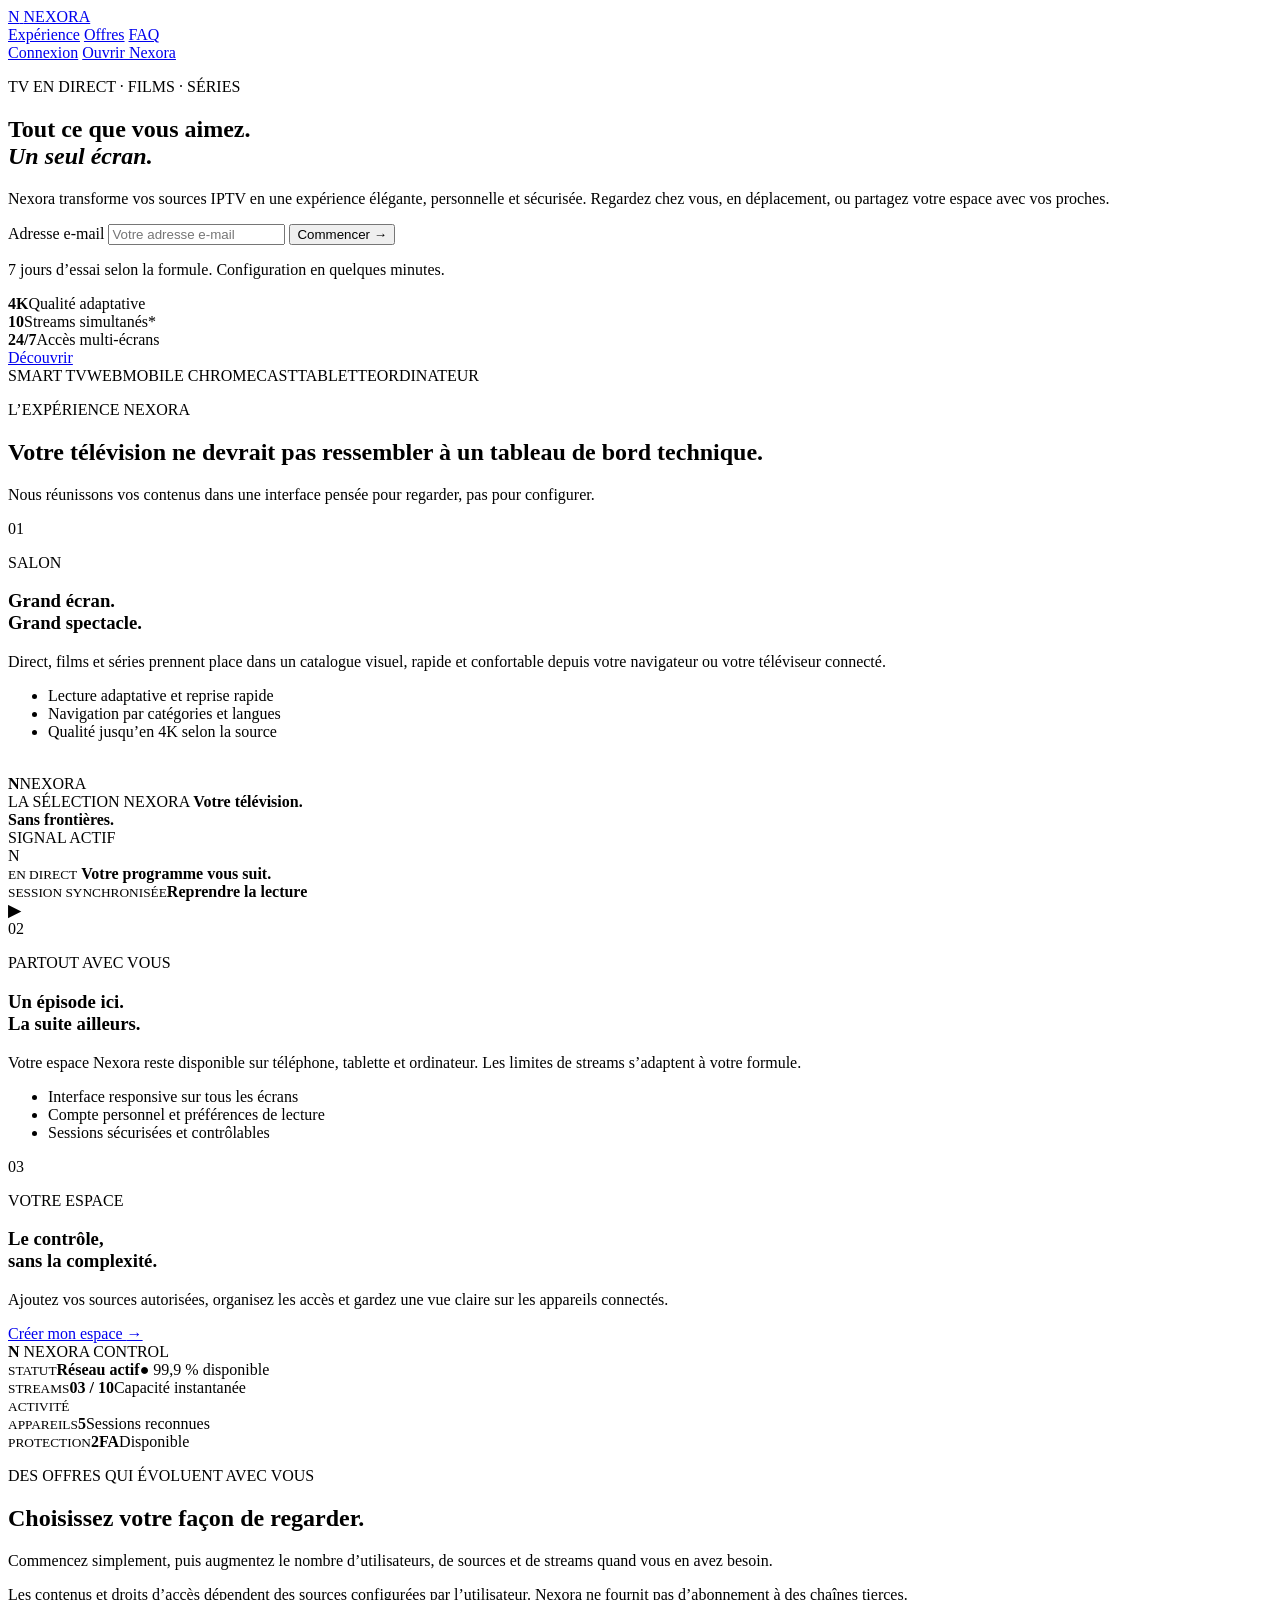
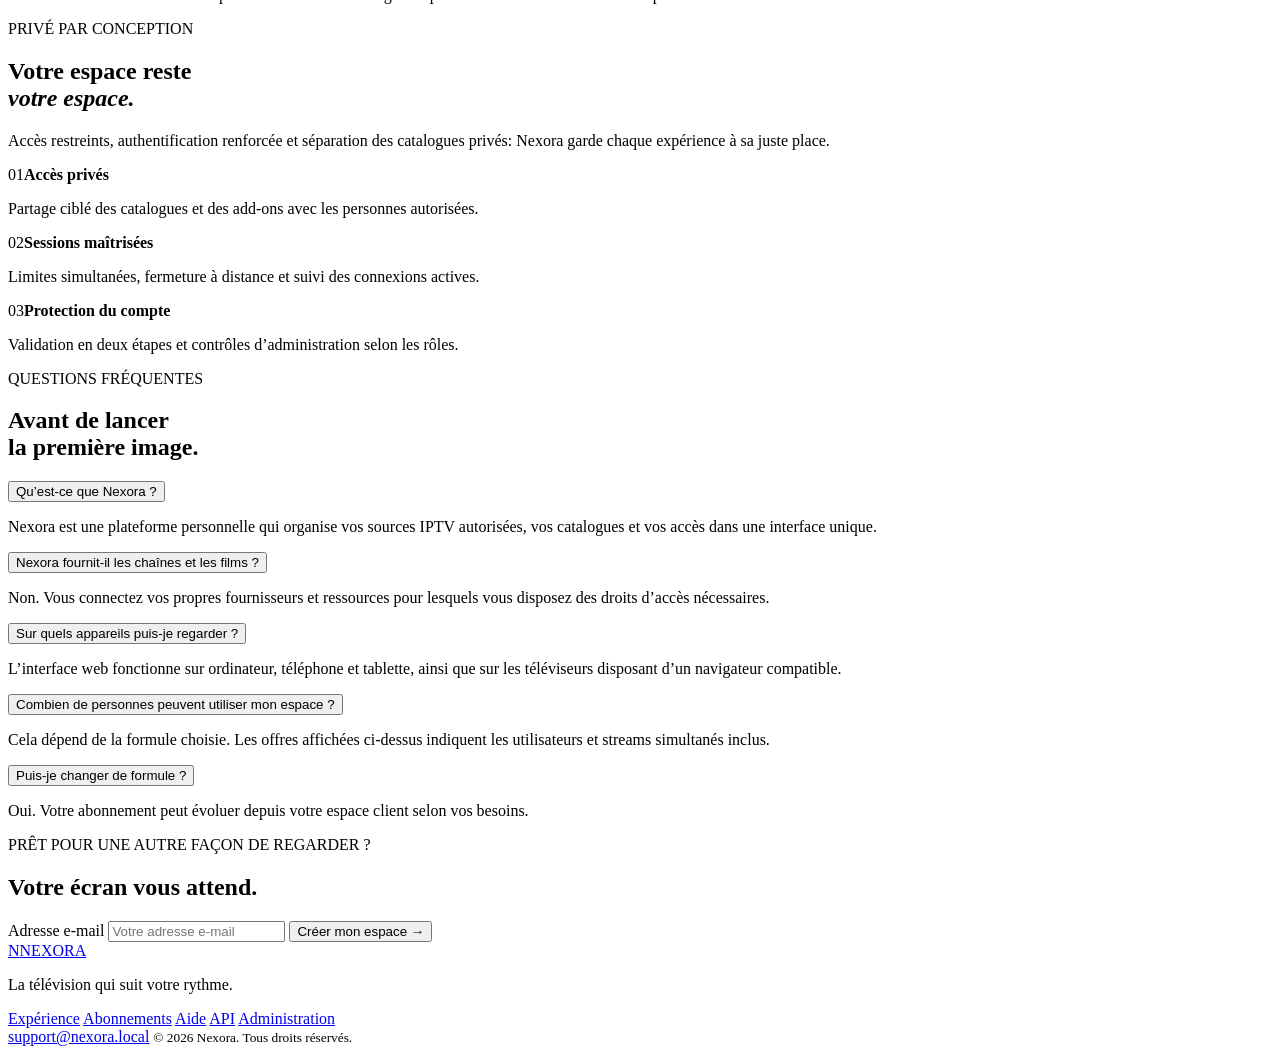
==== frontend/index.html @ 3fbe415e "Initial Nexora split monorepo" ====
<!DOCTYPE html>
<html lang="fr">
<head>
    <meta charset="UTF-8">
    <meta name="viewport" content="width=device-width, initial-scale=1.0">
    <meta name="theme-color" content="#050505">
    <meta name="description" content="Nexora réunit télévision en direct, films, séries et sources privées dans une expérience fluide sur tous vos écrans.">
    <title>Nexora | Toute votre télévision, enfin réunie</title>
    <link rel="icon" href="/favicon.svg" type="image/svg+xml">
    <link rel="stylesheet" href="/assets/landing.css?v=20260616-1">
    <script src="/assets/landing.js?v=20260616-1" defer></script>
</head>
<body>
<div class="page-grain" aria-hidden="true"></div>

<header class="landing-header" id="landingHeader">
    <a class="landing-brand" href="#top" aria-label="Nexora, accueil">
        <span class="brand-glyph">N</span>
        <span>NEXORA</span>
    </a>
    <nav class="landing-nav" aria-label="Navigation principale">
        <a href="#experience">Expérience</a>
        <a href="#offres">Offres</a>
        <a href="#faq">FAQ</a>
    </nav>
    <div class="header-actions">
        <a class="text-link" href="/watch.html?mode=login" id="loginLaunchButton">Connexion</a>
        <a class="button button-small button-light" href="/watch.html?mode=login" id="appLaunchButton">Ouvrir Nexora</a>
    </div>
</header>

<main id="top">
    <section class="landing-hero" aria-labelledby="heroTitle">
        <div class="hero-collage" aria-hidden="true">
            <div class="hero-tile tile-one"></div>
            <div class="hero-tile tile-two"></div>
            <div class="hero-tile tile-three"></div>
            <div class="hero-tile tile-four"></div>
            <div class="hero-tile tile-five"></div>
            <div class="hero-tile tile-six"></div>
        </div>
        <div class="hero-wash" aria-hidden="true"></div>
        <div class="hero-orbit orbit-one" aria-hidden="true"></div>
        <div class="hero-orbit orbit-two" aria-hidden="true"></div>

        <div class="hero-content">
            <p class="eyebrow reveal">TV EN DIRECT · FILMS · SÉRIES</p>
            <h1 id="heroTitle" class="reveal">Tout ce que vous aimez.<br><em>Un seul écran.</em></h1>
            <p class="hero-copy reveal">
                Nexora transforme vos sources IPTV en une expérience élégante, personnelle et sécurisée.
                Regardez chez vous, en déplacement, ou partagez votre espace avec vos proches.
            </p>
            <form class="signup-form reveal" data-signup-form>
                <label class="sr-only" for="heroEmail">Adresse e-mail</label>
                <input id="heroEmail" name="email" type="email" autocomplete="email" placeholder="Votre adresse e-mail" required>
                <button type="submit">Commencer <span aria-hidden="true">→</span></button>
            </form>
            <p class="form-note reveal">7 jours d’essai selon la formule. Configuration en quelques minutes.</p>
        </div>

        <div class="hero-status reveal" aria-label="Avantages principaux">
            <div><strong>4K</strong><span>Qualité adaptative</span></div>
            <div><strong>10</strong><span>Streams simultanés*</span></div>
            <div><strong>24/7</strong><span>Accès multi-écrans</span></div>
        </div>
        <a class="scroll-cue" href="#experience"><span></span>Découvrir</a>
    </section>

    <section class="proof-strip" aria-label="Compatibilité">
        <span>SMART TV</span><i></i><span>WEB</span><i></i><span>MOBILE</span><i></i>
        <span>CHROMECAST</span><i></i><span>TABLETTE</span><i></i><span>ORDINATEUR</span>
    </section>
    <section class="experience-section" id="experience">
        <div class="section-intro reveal">
            <p class="eyebrow">L’EXPÉRIENCE NEXORA</p>
            <h2>Votre télévision ne devrait pas ressembler à un tableau de bord technique.</h2>
            <p>Nous réunissons vos contenus dans une interface pensée pour regarder, pas pour configurer.</p>
        </div>

        <article class="feature feature-tv reveal">
            <div class="feature-copy">
                <span class="feature-index">01</span>
                <p class="eyebrow">SALON</p>
                <h3>Grand écran.<br>Grand spectacle.</h3>
                <p>Direct, films et séries prennent place dans un catalogue visuel, rapide et confortable depuis votre navigateur ou votre téléviseur connecté.</p>
                <ul class="feature-list">
                    <li>Lecture adaptative et reprise rapide</li>
                    <li>Navigation par catégories et langues</li>
                    <li>Qualité jusqu’en 4K selon la source</li>
                </ul>
            </div>
            <div class="tv-stage" aria-label="Aperçu de l’interface Nexora sur un téléviseur">
                <div class="tv-frame">
                    <div class="tv-screen">
                        <img src="/assets/images/hero.jpg" alt="">
                        <div class="screen-shade"></div>
                        <div class="screen-brand"><b>N</b>NEXORA</div>
                        <div class="screen-copy">
                            <span>LA SÉLECTION NEXORA</span>
                            <strong>Votre télévision.<br>Sans frontières.</strong>
                            <i></i>
                </div>
                <div class="tv-stand"></div>
                <span class="signal-chip">SIGNAL ACTIF</span>
            </div>
        </article>

        <article class="feature feature-mobile reveal">
            <div class="phone-stage" aria-label="Aperçu de Nexora sur mobile">
                <div class="phone phone-back">
                    <div class="phone-screen mobile-poster-two"></div>
                </div>
                <div class="phone phone-front">
                    <div class="phone-speaker"></div>
                    <div class="phone-screen mobile-poster-one">
                        <span class="mobile-brand">N</span>
                        <div class="mobile-now">
                            <small>EN DIRECT</small>
                            <strong>Votre programme vous suit.</strong>
                            <i></i>
                        </div>
                    </div>
                </div>
                <div class="floating-card">
                    <span class="pulse"></span>
                    <div><small>SESSION SYNCHRONISÉE</small><strong>Reprendre la lecture</strong></div>
                    <b>▶</b>
                </div>
            </div>
            <div class="feature-copy">
                <span class="feature-index">02</span>
                <p class="eyebrow">PARTOUT AVEC VOUS</p>
                <h3>Un épisode ici.<br>La suite ailleurs.</h3>
                <p>Votre espace Nexora reste disponible sur téléphone, tablette et ordinateur. Les limites de streams s’adaptent à votre formule.</p>
                <ul class="feature-list">
                    <li>Interface responsive sur tous les écrans</li>
                    <li>Compte personnel et préférences de lecture</li>
                    <li>Sessions sécurisées et contrôlables</li>
                </ul>
            </div>
        </article>

        <article class="feature feature-control reveal">
            <div class="feature-copy">
                <span class="feature-index">03</span>
                <p class="eyebrow">VOTRE ESPACE</p>
                <h3>Le contrôle,<br>sans la complexité.</h3>
                <p>Ajoutez vos sources autorisées, organisez les accès et gardez une vue claire sur les appareils connectés.</p>
                <a class="inline-link" href="/signup.html">Créer mon espace <span>→</span></a>
            </div>
            <div class="control-board" aria-label="Aperçu des fonctions de contrôle">
                <div class="control-top">
                    <span><b>N</b> NEXORA CONTROL</span>
                    <i></i>
                </div>
                <div class="control-grid">
                    <div class="control-stat accent"><small>STATUT</small><strong>Réseau actif</strong><span>● 99,9 % disponible</span></div>
                    <div class="control-stat"><small>STREAMS</small><strong>03 / 10</strong><span>Capacité instantanée</span></div>
                    <div class="control-stat wide">
                        <small>ACTIVITÉ</small>
                        <div class="chart"><i></i><i></i><i></i><i></i><i></i><i></i><i></i><i></i><i></i><i></i><i></i><i></i></div>
                    </div>
                    <div class="control-stat"><small>APPAREILS</small><strong>5</strong><span>Sessions reconnues</span></div>
                    <div class="control-stat"><small>PROTECTION</small><strong>2FA</strong><span>Disponible</span></div>
                </div>
            </div>
        </article>
    </section>

    <section class="plans-section" id="offres" aria-labelledby="plansTitle">
        <div class="plans-glow" aria-hidden="true"></div>
        <div class="section-intro centered reveal">
            <p class="eyebrow">DES OFFRES QUI ÉVOLUENT AVEC VOUS</p>
            <h2 id="plansTitle">Choisissez votre façon de regarder.</h2>
            <p>Commencez simplement, puis augmentez le nombre d’utilisateurs, de sources et de streams quand vous en avez besoin.</p>
        </div>
        <div class="plans-grid" id="plansGrid" aria-live="polite">
            <article class="plan-card plan-skeleton"></article>
            <article class="plan-card plan-skeleton featured"></article>
            <article class="plan-card plan-skeleton"></article>
            <article class="plan-card plan-skeleton"></article>
        </div>
        <p class="plans-footnote">Les contenus et droits d’accès dépendent des sources configurées par l’utilisateur. Nexora ne fournit pas d’abonnement à des chaînes tierces.</p>
    </section>

    <section class="security-section">
        <div class="security-copy reveal">
            <p class="eyebrow">PRIVÉ PAR CONCEPTION</p>
            <h2>Votre espace reste<br><em>votre espace.</em></h2>
            <p>Accès restreints, authentification renforcée et séparation des catalogues privés: Nexora garde chaque expérience à sa juste place.</p>
        </div>
        <div class="security-points reveal">
            <div><span>01</span><strong>Accès privés</strong><p>Partage ciblé des catalogues et des add-ons avec les personnes autorisées.</p></div>
            <div><span>02</span><strong>Sessions maîtrisées</strong><p>Limites simultanées, fermeture à distance et suivi des connexions actives.</p></div>
            <div><span>03</span><strong>Protection du compte</strong><p>Validation en deux étapes et contrôles d’administration selon les rôles.</p></div>
        </div>
    </section>

    <section class="faq-section" id="faq" aria-labelledby="faqTitle">
        <div class="faq-heading reveal">
            <p class="eyebrow">QUESTIONS FRÉQUENTES</p>
            <h2 id="faqTitle">Avant de lancer<br>la première image.</h2>
        </div>
        <div class="faq-list reveal">
            <article class="faq-item">
                <button type="button" aria-expanded="false"><span>Qu’est-ce que Nexora ?</span><i></i></button>
                <div class="faq-answer"><p>Nexora est une plateforme personnelle qui organise vos sources IPTV autorisées, vos catalogues et vos accès dans une interface unique.</p></div>
            </article>
            <article class="faq-item">
                <button type="button" aria-expanded="false"><span>Nexora fournit-il les chaînes et les films ?</span><i></i></button>
                <div class="faq-answer"><p>Non. Vous connectez vos propres fournisseurs et ressources pour lesquels vous disposez des droits d’accès nécessaires.</p></div>
            </article>
            <article class="faq-item">
                <button type="button" aria-expanded="false"><span>Sur quels appareils puis-je regarder ?</span><i></i></button>
                <div class="faq-answer"><p>L’interface web fonctionne sur ordinateur, téléphone et tablette, ainsi que sur les téléviseurs disposant d’un navigateur compatible.</p></div>
            </article>
            <article class="faq-item">
                <button type="button" aria-expanded="false"><span>Combien de personnes peuvent utiliser mon espace ?</span><i></i></button>
                <div class="faq-answer"><p>Cela dépend de la formule choisie. Les offres affichées ci-dessus indiquent les utilisateurs et streams simultanés inclus.</p></div>
            </article>
            <article class="faq-item">
                <button type="button" aria-expanded="false"><span>Puis-je changer de formule ?</span><i></i></button>
                <div class="faq-answer"><p>Oui. Votre abonnement peut évoluer depuis votre espace client selon vos besoins.</p></div>
            </article>
        </div>
    </section>

    <section class="final-cta">
        <div class="cta-ring" aria-hidden="true"></div>
        <p class="eyebrow reveal">PRÊT POUR UNE AUTRE FAÇON DE REGARDER ?</p>
        <h2 class="reveal">Votre écran vous attend.</h2>
        <form class="signup-form reveal" data-signup-form>
            <label class="sr-only" for="footerEmail">Adresse e-mail</label>
            <input id="footerEmail" name="email" type="email" autocomplete="email" placeholder="Votre adresse e-mail" required>
            <button type="submit">Créer mon espace <span aria-hidden="true">→</span></button>
        </form>
    </section>
</main>

<footer class="landing-footer">
    <div>
        <a class="landing-brand" href="#top"><span class="brand-glyph">N</span><span>NEXORA</span></a>
        <p>La télévision qui suit votre rythme.</p>
    </div>
    <nav aria-label="Liens secondaires">
        <a href="#experience">Expérience</a>
        <a href="#offres">Abonnements</a>
        <a href="#faq">Aide</a>
        <a href="/api/docs">API</a>
        <a href="/admin.html">Administration</a>
    </nav>
    <div class="footer-contact">
        <a href="mailto:support@nexora.local">support@nexora.local</a>
        <small>© 2026 Nexora. Tous droits réservés.</small>
    </div>
</footer>

<div class="landing-auth" id="landingAuthModal" hidden>
    <div class="landing-auth-backdrop" data-close-auth></div>
    <section class="landing-auth-card" role="dialog" aria-modal="true" aria-labelledby="landingAuthTitle">
        <button class="landing-auth-close" type="button" data-close-auth aria-label="Fermer">x</button>
        <div class="landing-auth-brand">
            <span class="brand-glyph">N</span>
            <span>ESPACE CLIENT</span>
        </div>
        <h2 id="landingAuthTitle">Connexion securisee</h2>
        <p id="landingAuthSubtitle">Connectez-vous avec votre compte Nexora pour ouvrir votre espace personnel.</p>
        <form id="landingAuthForm">
            <label class="landing-field">
                <span>Adresse e-mail</span>
                <input name="email" type="email" autocomplete="email" placeholder="vous@exemple.com" required>
            </label>
            <label class="landing-field" id="landingPasswordField">
                <span>Mot de passe</span>
                <input name="password" type="password" autocomplete="current-password" placeholder="Votre mot de passe" required>
            </label>
            <label class="landing-field" id="landingCodeField" hidden>
                <span>Code de verification</span>
                <input name="code" type="text" inputmode="numeric" autocomplete="one-time-code" maxlength="6" placeholder="000000">
            </label>
            <p class="landing-form-error" id="landingAuthError" role="alert" hidden></p>
            <button class="button button-light landing-auth-submit" id="landingAuthSubmit" type="submit">Se connecter</button>
        </form>
        <p class="landing-auth-note">Pas encore de compte ? <a href="/signup.html">Creer mon espace</a></p>
    </section>
</div>
</body>
</html>
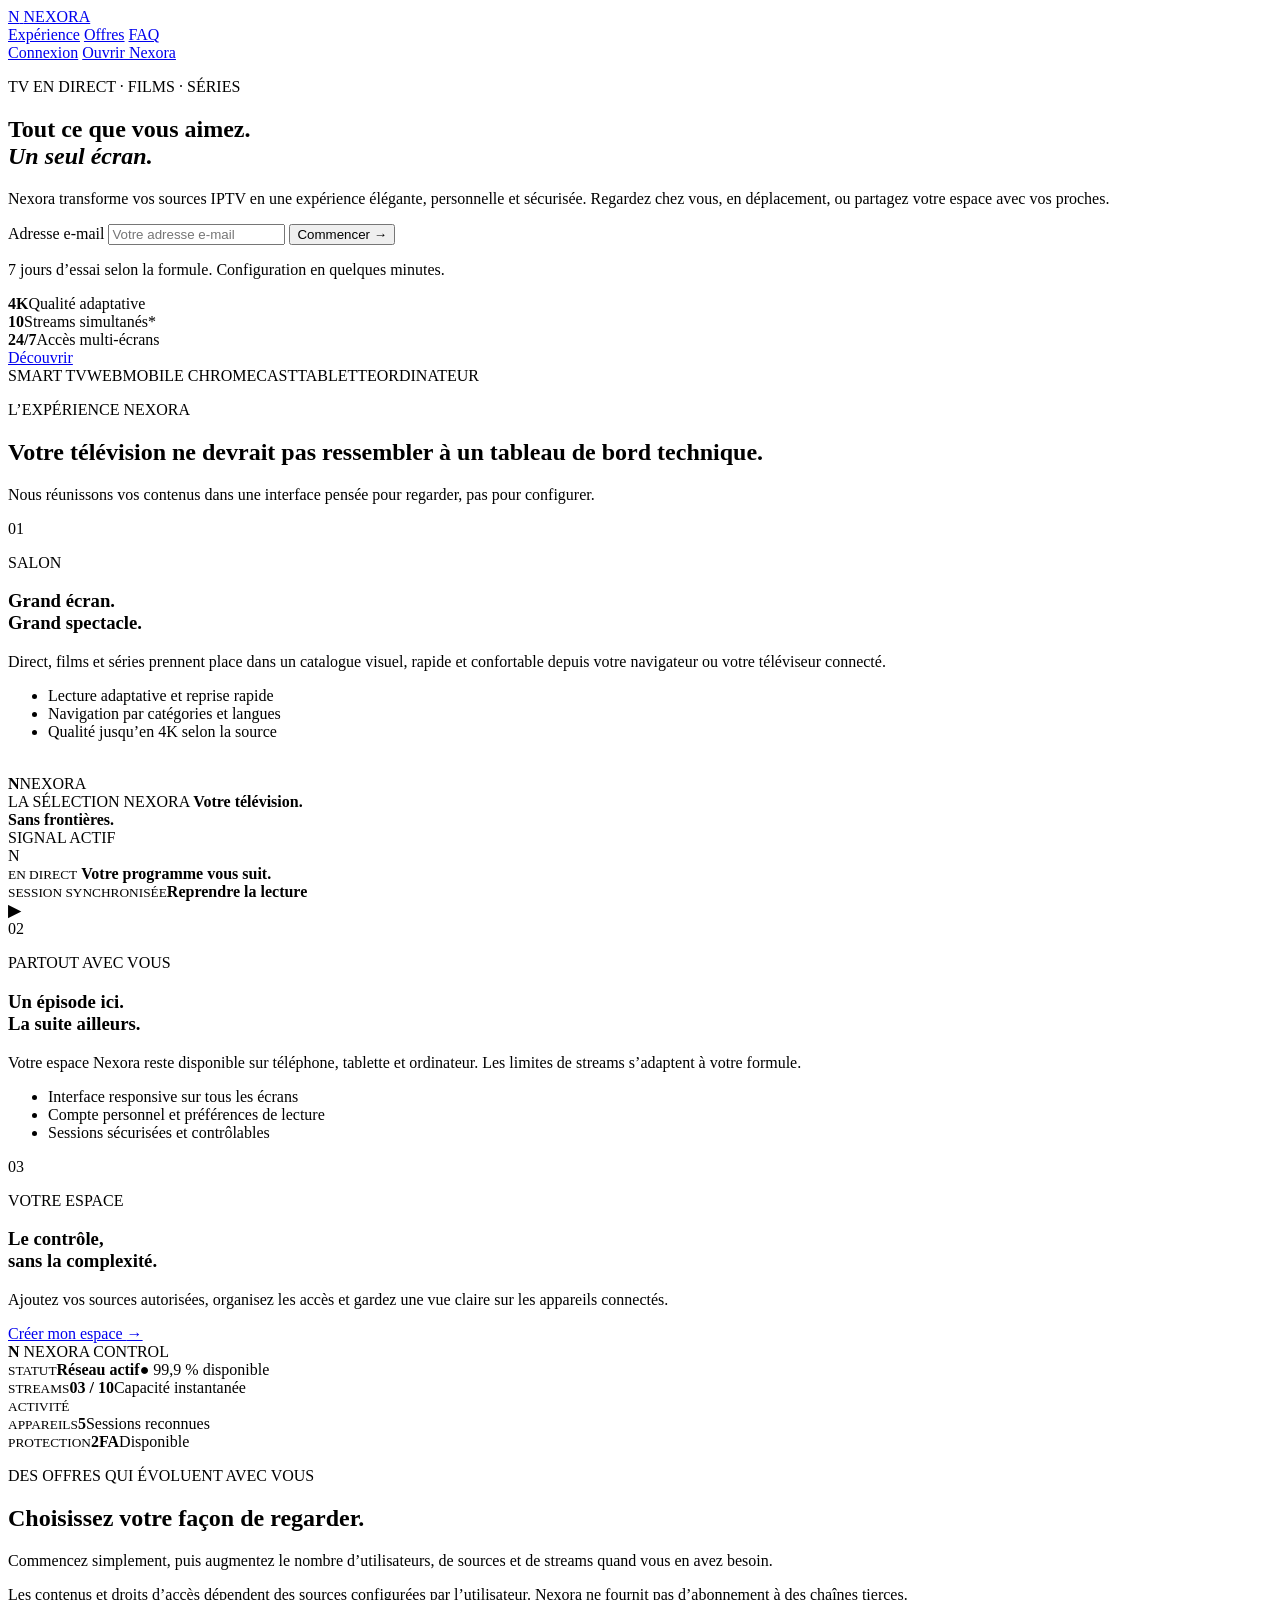
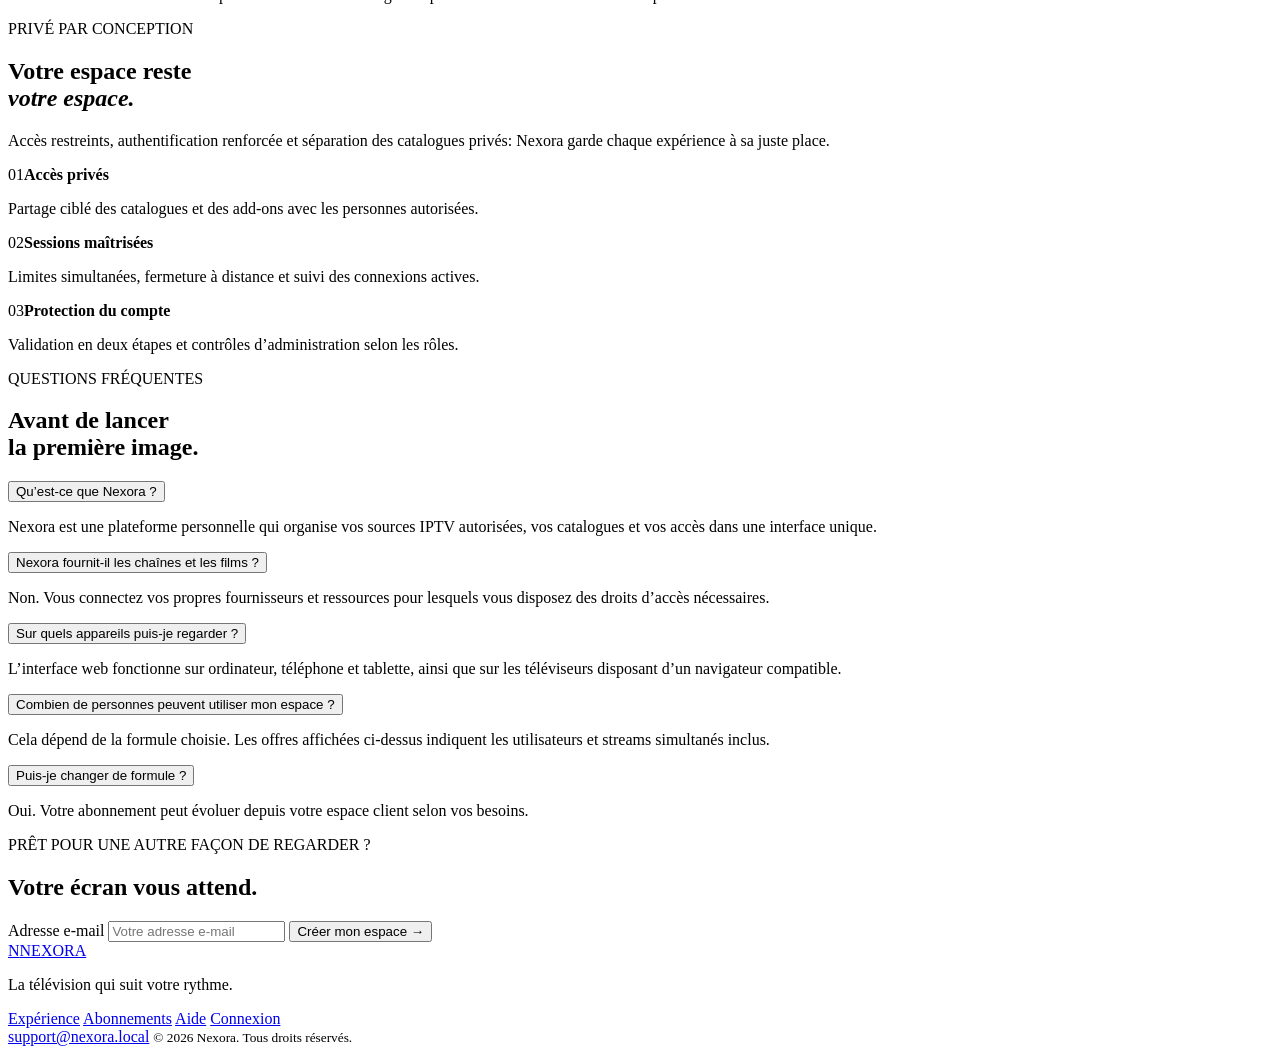
==== commit 1b7ba756: "Add IPTV audit and production hardening" ====
--- a/frontend/index.html
+++ b/frontend/index.html
@@ -246,8 +246,7 @@
         <a href="#experience">Expérience</a>
         <a href="#offres">Abonnements</a>
         <a href="#faq">Aide</a>
-        <a href="/api/docs">API</a>
-        <a href="/admin.html">Administration</a>
+        <a href="/watch.html?mode=login">Connexion</a>
     </nav>
     <div class="footer-contact">
         <a href="mailto:support@nexora.local">support@nexora.local</a>
